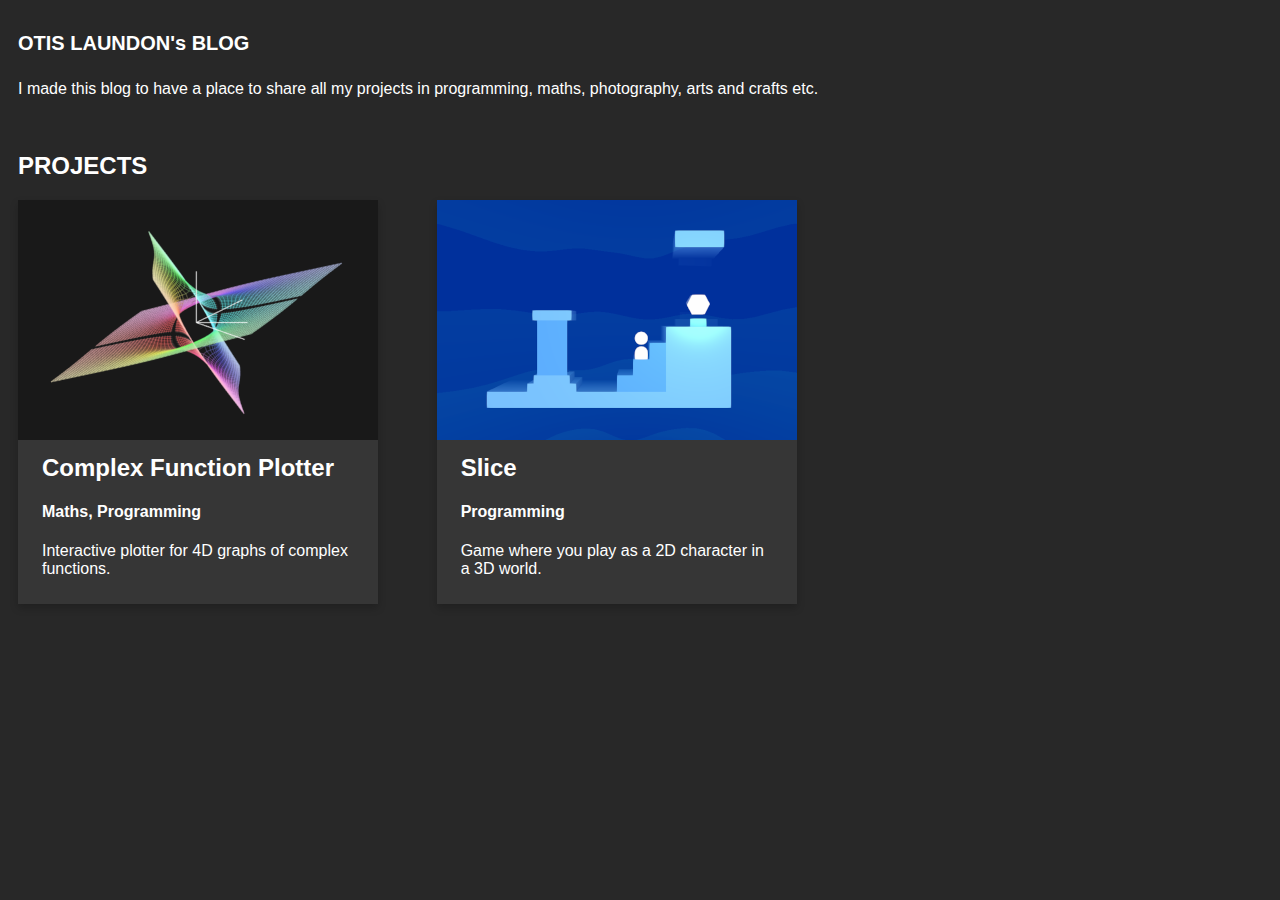
==== index.html @ 22f127f1 "changed title in <head>" ====
<!DOCTYPE html>
<html lang="en">
    <link rel="stylesheet" href="style.css">
    <head>
    <meta charset="UTF-8">
    <meta name="viewport" content="width=device-width, initial-scale=1.0">
    <title>Otis Laundon's Blog</title>
</head>
<body>
    <h1> <a class="main-title" href="index.html">OTIS LAUNDON's BLOG</a></h1>
    <p>I made this blog to have a place to share all my projects in programming, maths, photography, arts and crafts etc.</p>
    <br>
    <h2>PROJECTS</h2>
    <div class="cards-container projects">
        <a class="card" href="Articles/Complex Function Plotter/complex_plotter.html">
                <img src="Articles/Complex Function Plotter/complex plotter thumbnail.png">
                <div class="card-content">
                    <h3 class="card-title">Complex Function Plotter</h3>
                    <h4>Maths, Programming</h4>
                    <p>Interactive plotter for 4D graphs of complex functions.</p>
                </div>
        </a>
        <a class="card" href="https://oespiele.itch.io/slice">
            <img src="Articles/Slice/Slice Thumbnail.png">
            <div class="card-content">
                <h3 class="card-title">Slice</h3>
                <h4>Programming</h4>
                <p>Game where you play as a 2D character in a 3D world.</p>
            </div>
    </a>
    </div>
</body>
</html>
---- style.css ----
body{
    font-family: Helvetica, sans-serif;
    color: white;
    background-color: #282828;
    padding-left:  10px;
    padding-right: 10px;
}
.main-title{
    font-size: 20px;
    color: white;
    text-decoration: none;
}
.cards-container{
    width: auto;
    
    display: grid;
    grid-template-columns: repeat(auto-fill, minmax(360px, 1fr));
    grid-gap: 12px;
}
.card{
    padding: 0px;
    width: 360px;

    color:white;
    text-decoration: none;

    background-color: #ffffff11;

    box-shadow: 0 4px 8px 0 rgba(0,0,0,0.2);
}
.card-content{
    padding: 10px 24px;
}

.card-title{
    font-size: 24px;
    margin-top: 0px;
    margin-bottom: 0px;
}
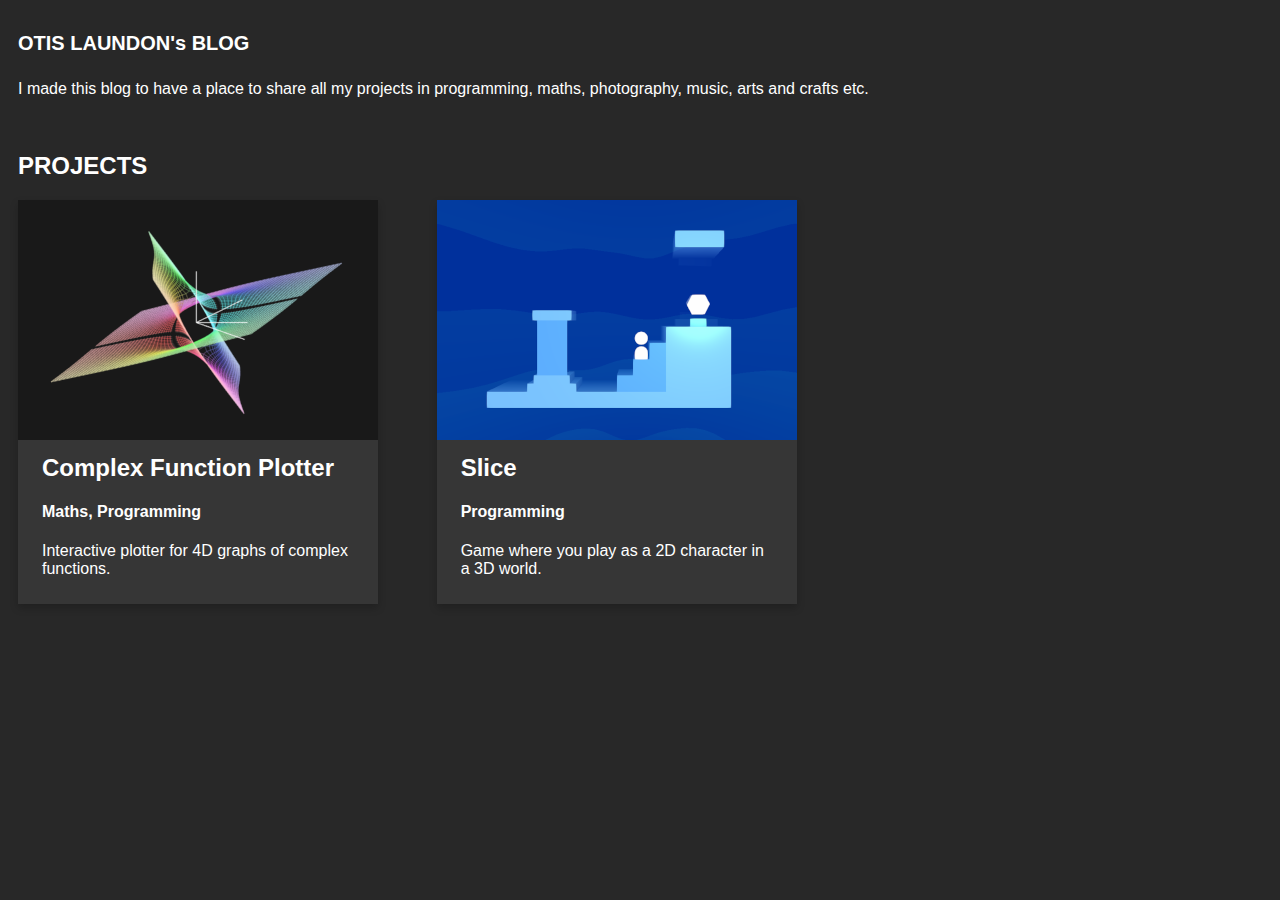
==== commit 1f24774b: "minor change to about line" ====
--- a/index.html
+++ b/index.html
@@ -8,7 +8,7 @@
 </head>
 <body>
     <h1> <a class="main-title" href="index.html">OTIS LAUNDON's BLOG</a></h1>
-    <p>I made this blog to have a place to share all my projects in programming, maths, photography, arts and crafts etc.</p>
+    <p>I made this blog to have a place to share all my projects in programming, maths, photography, music, arts and crafts etc.</p>
     <br>
     <h2>PROJECTS</h2>
     <div class="cards-container projects">
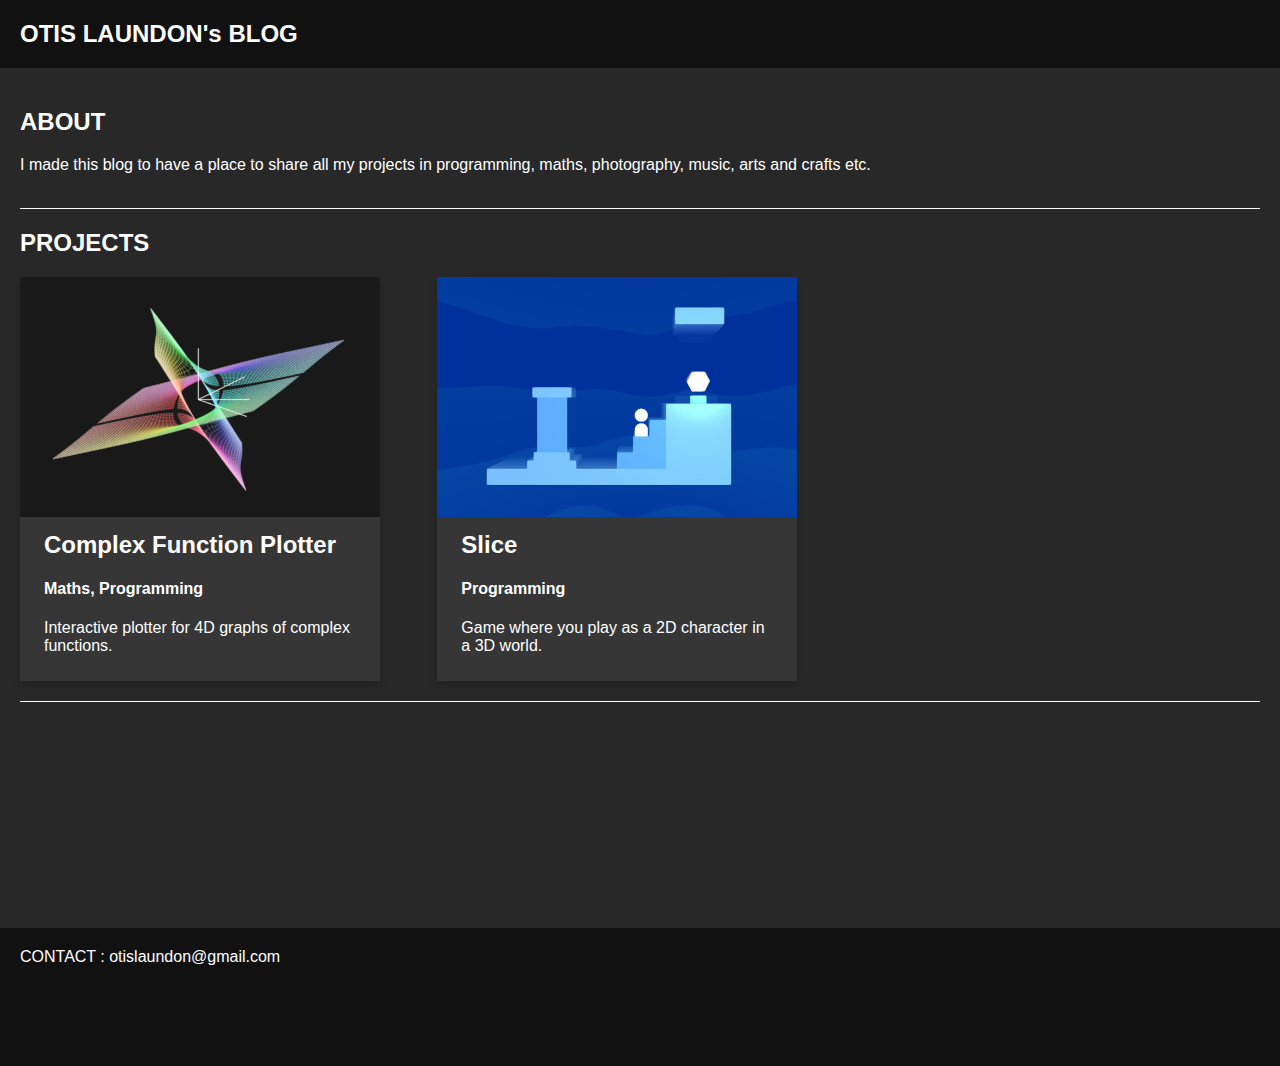
==== commit dec0dd6f: "added footer and changed height" ====
--- a/index.html
+++ b/index.html
@@ -7,27 +7,37 @@
     <title>Otis Laundon's Blog</title>
 </head>
 <body>
-    <h1> <a class="main-title" href="index.html">OTIS LAUNDON's BLOG</a></h1>
-    <p>I made this blog to have a place to share all my projects in programming, maths, photography, music, arts and crafts etc.</p>
-    <br>
-    <h2>PROJECTS</h2>
-    <div class="cards-container projects">
-        <a class="card" href="Articles/Complex Function Plotter/complex_plotter.html">
-                <img src="Articles/Complex Function Plotter/complex plotter thumbnail.png">
+    <header>
+        <h1 class="main-title"> <a class="main-title" href="index.html">OTIS LAUNDON's BLOG</a></h1>
+    </header>
+    <div class="page-container">
+        <h2>ABOUT</h2>
+        <p>I made this blog to have a place to share all my projects in programming, maths, photography, music, arts and crafts etc.</p>
+        <br>
+        <div class="hline"></div>
+        <h2>PROJECTS</h2>
+        <div class="cards-container projects">
+            <a class="card" href="Articles/Complex Function Plotter/complex_plotter.html">
+                    <img src="Articles/Complex Function Plotter/complex plotter thumbnail.png">
+                    <div class="card-content">
+                        <h3 class="card-title">Complex Function Plotter</h3>
+                        <h4>Maths, Programming</h4>
+                        <p>Interactive plotter for 4D graphs of complex functions.</p>
+                    </div>
+            </a>
+            <a class="card" href="https://oespiele.itch.io/slice">
+                <img src="Articles/Slice/Slice Thumbnail.png">
                 <div class="card-content">
-                    <h3 class="card-title">Complex Function Plotter</h3>
-                    <h4>Maths, Programming</h4>
-                    <p>Interactive plotter for 4D graphs of complex functions.</p>
+                    <h3 class="card-title">Slice</h3>
+                    <h4>Programming</h4>
+                    <p>Game where you play as a 2D character in a 3D world.</p>
                 </div>
-        </a>
-        <a class="card" href="https://oespiele.itch.io/slice">
-            <img src="Articles/Slice/Slice Thumbnail.png">
-            <div class="card-content">
-                <h3 class="card-title">Slice</h3>
-                <h4>Programming</h4>
-                <p>Game where you play as a 2D character in a 3D world.</p>
-            </div>
-    </a>
+            </a>            
+        </div>
+        <div class="hline"></div>
     </div>
+    <footer>
+        CONTACT : otislaundon@gmail.com
+    </footer>
 </body>
 </html>--- a/style.css
+++ b/style.css
@@ -2,13 +2,37 @@
     font-family: Helvetica, sans-serif;
     color: white;
     background-color: #282828;
-    padding-left:  10px;
-    padding-right: 10px;
+    padding: 0px;
+    margin: 0px;
+}
+header{
+    padding:  20px;
+    margin: 0px;
+    background-color: #111111;
+}
+footer{
+    background-color: #111111;
+    margin: 0px;
+    padding: 20px;
+    padding-bottom: 100px;
 }
 .main-title{
-    font-size: 20px;
+    font-size: 24px;
     color: white;
     text-decoration: none;
+    margin: 0px;
+    padding: 0px;
+}
+.page-container{
+    min-height: calc(100vh - 80px);
+    padding:  20px;
+    margin: 0px;
+}
+.hline{
+    height: 1px;
+    width: 100%;
+    border-color: white;
+    background-color: white;
 }
 .cards-container{
     width: auto;
@@ -16,6 +40,8 @@
     display: grid;
     grid-template-columns: repeat(auto-fill, minmax(360px, 1fr));
     grid-gap: 12px;
+
+    margin-bottom: 20px;
 }
 .card{
     padding: 0px;
@@ -36,4 +62,7 @@
     font-size: 24px;
     margin-top: 0px;
     margin-bottom: 0px;
+}
+p{
+    margin-top: 0px;
 }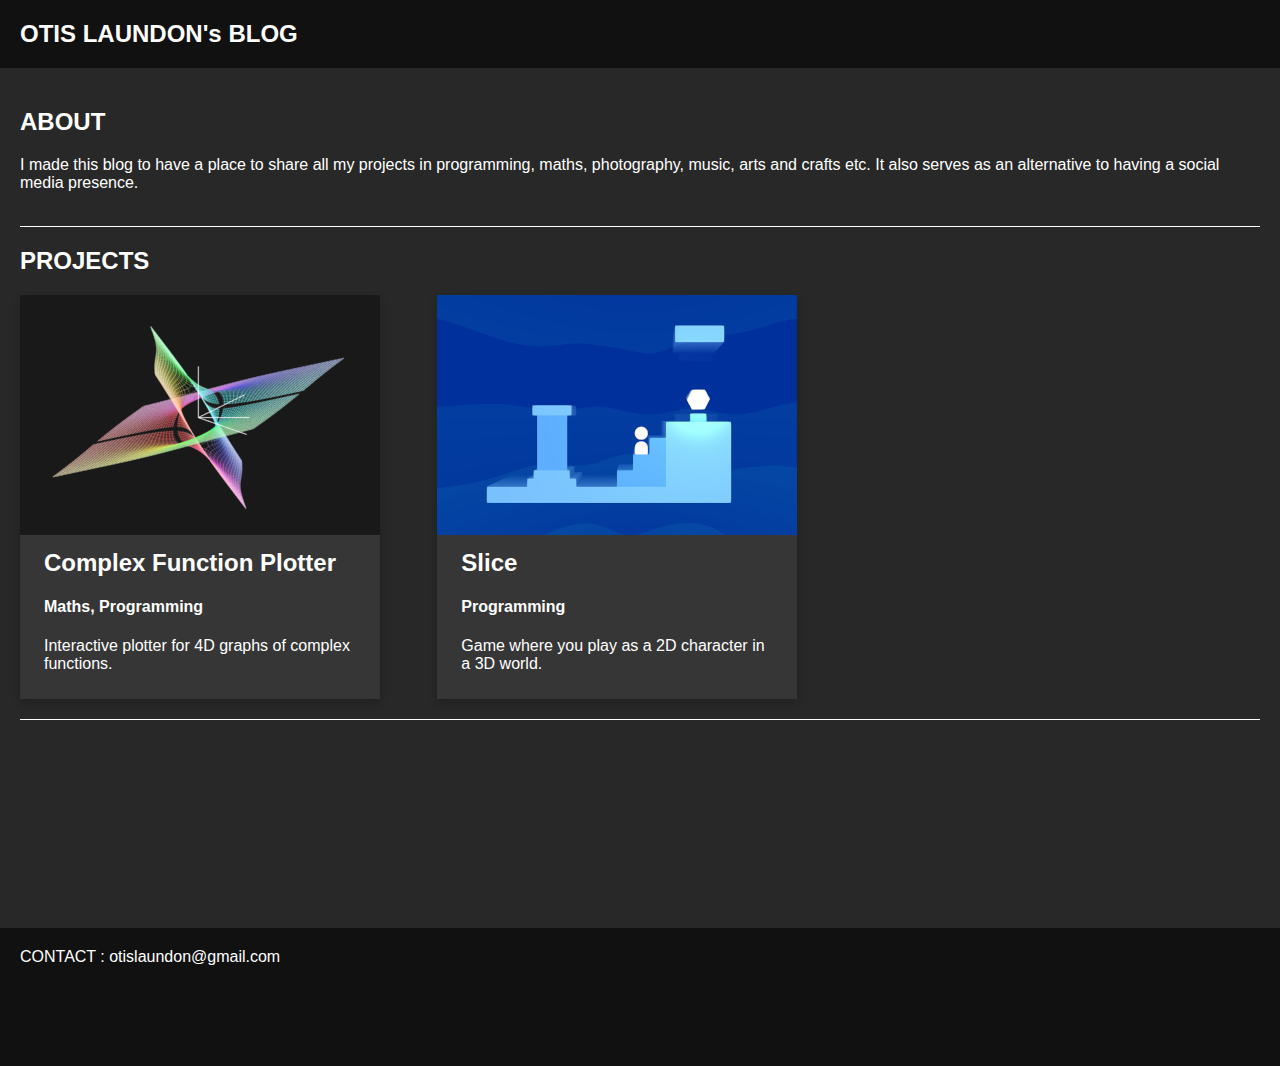
==== commit 0b036aa2: "changed description" ====
--- a/index.html
+++ b/index.html
@@ -12,7 +12,7 @@
     </header>
     <div class="page-container">
         <h2>ABOUT</h2>
-        <p>I made this blog to have a place to share all my projects in programming, maths, photography, music, arts and crafts etc.</p>
+        <p>I made this blog to have a place to share all my projects in programming, maths, photography, music, arts and crafts etc. It also serves as an alternative to having a social media presence.</p>
         <br>
         <div class="hline"></div>
         <h2>PROJECTS</h2>
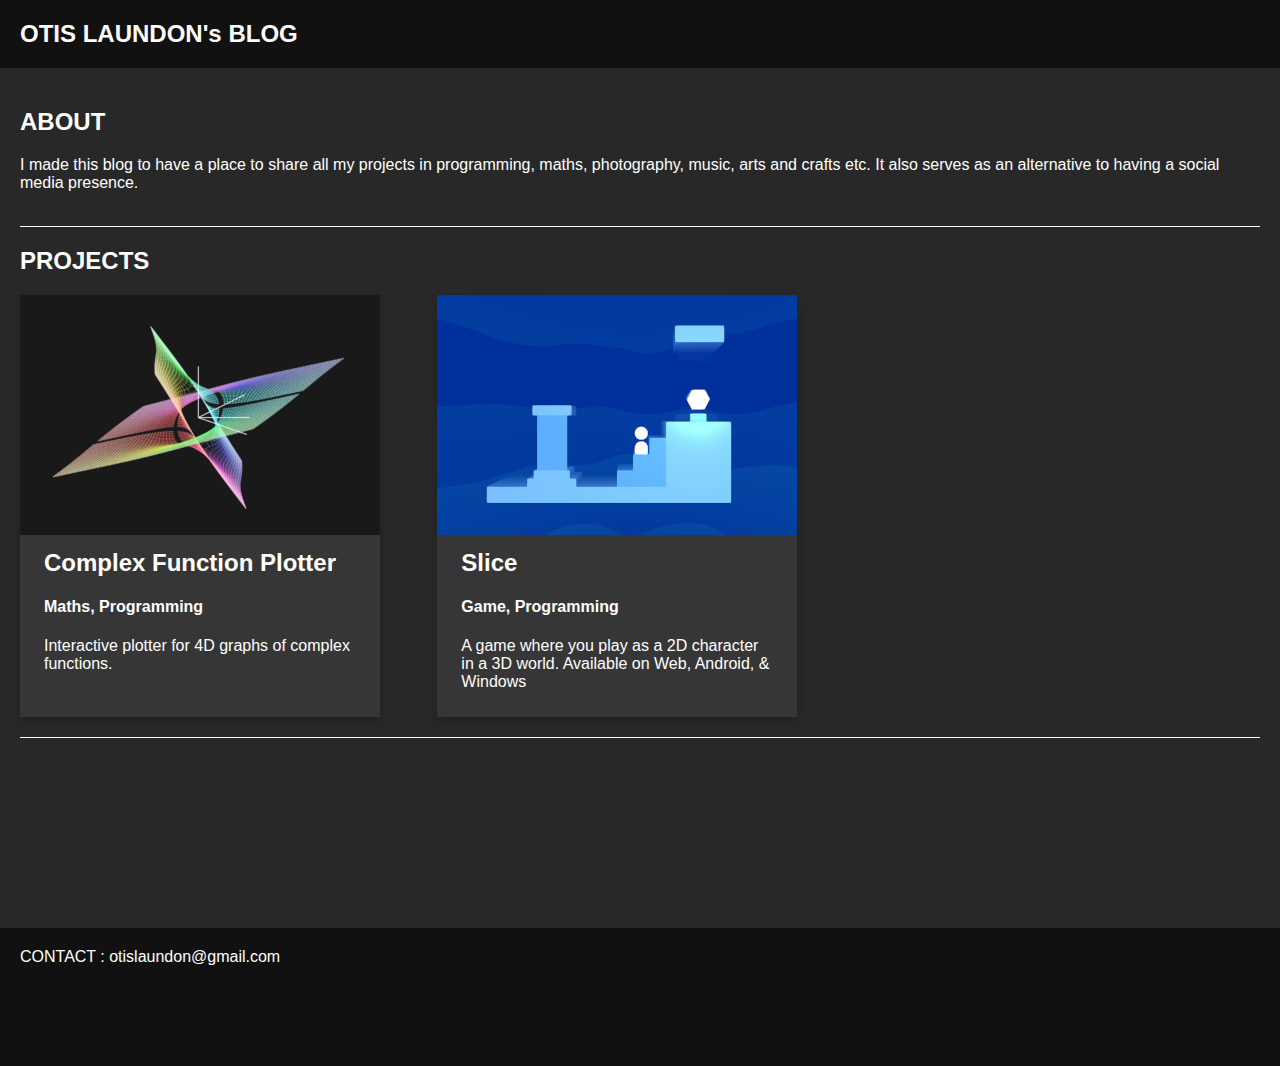
==== commit 1b4a8e80: "changed description of Slice" ====
--- a/index.html
+++ b/index.html
@@ -29,8 +29,8 @@
                 <img src="Articles/Slice/Slice Thumbnail.png">
                 <div class="card-content">
                     <h3 class="card-title">Slice</h3>
-                    <h4>Programming</h4>
-                    <p>Game where you play as a 2D character in a 3D world.</p>
+                    <h4>Game, Programming</h4>
+                    <p>A game where you play as a 2D character in a 3D world. Available on Web, Android, & Windows</p>
                 </div>
             </a>            
         </div>
--- a/style.css
+++ b/style.css
@@ -1,7 +1,7 @@
 body{
     font-family: Helvetica, sans-serif;
     color: white;
-    background-color: #282828;
+    background-color: #111111;
     padding: 0px;
     margin: 0px;
 }
@@ -24,6 +24,7 @@
     padding: 0px;
 }
 .page-container{
+    background-color: #282828;
     min-height: calc(100vh - 80px);
     padding:  20px;
     margin: 0px;
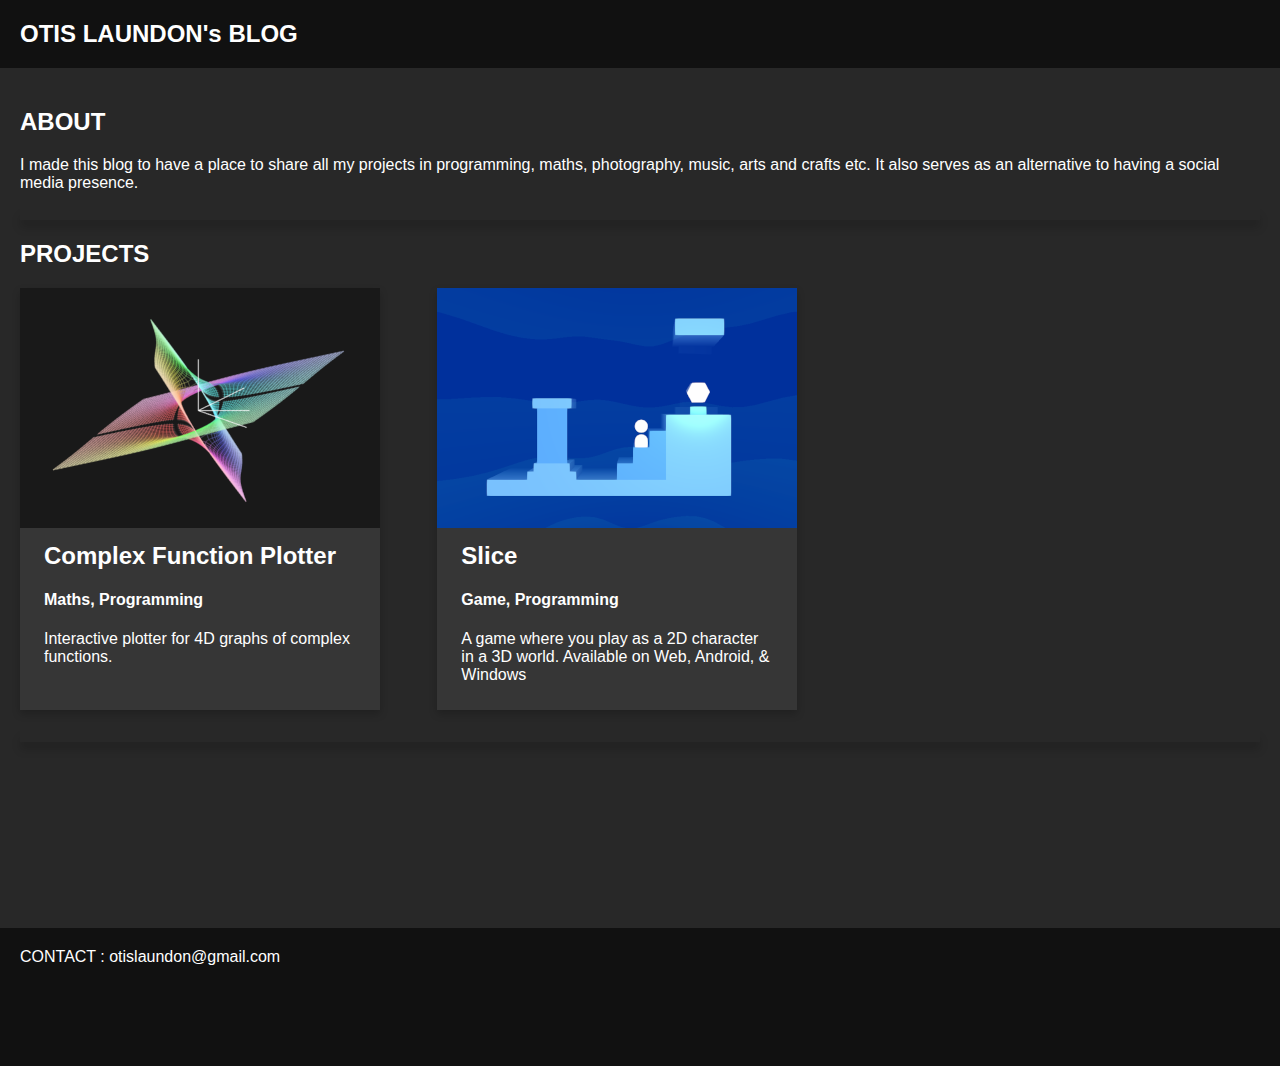
==== commit b9281027: "minor graphical tweaks" ====
--- a/index.html
+++ b/index.html
@@ -13,7 +13,6 @@
     <div class="page-container">
         <h2>ABOUT</h2>
         <p>I made this blog to have a place to share all my projects in programming, maths, photography, music, arts and crafts etc. It also serves as an alternative to having a social media presence.</p>
-        <br>
         <div class="hline"></div>
         <h2>PROJECTS</h2>
         <div class="cards-container projects">
--- a/style.css
+++ b/style.css
@@ -30,10 +30,11 @@
     margin: 0px;
 }
 .hline{
-    height: 1px;
+    height: 12px;
     width: 100%;
-    border-color: white;
-    background-color: white;
+    border-color: #282828;
+    background-color: #282828;
+    box-shadow: 0 8px 8px 0px rgba(0,0,0,0.15);
 }
 .cards-container{
     width: auto;
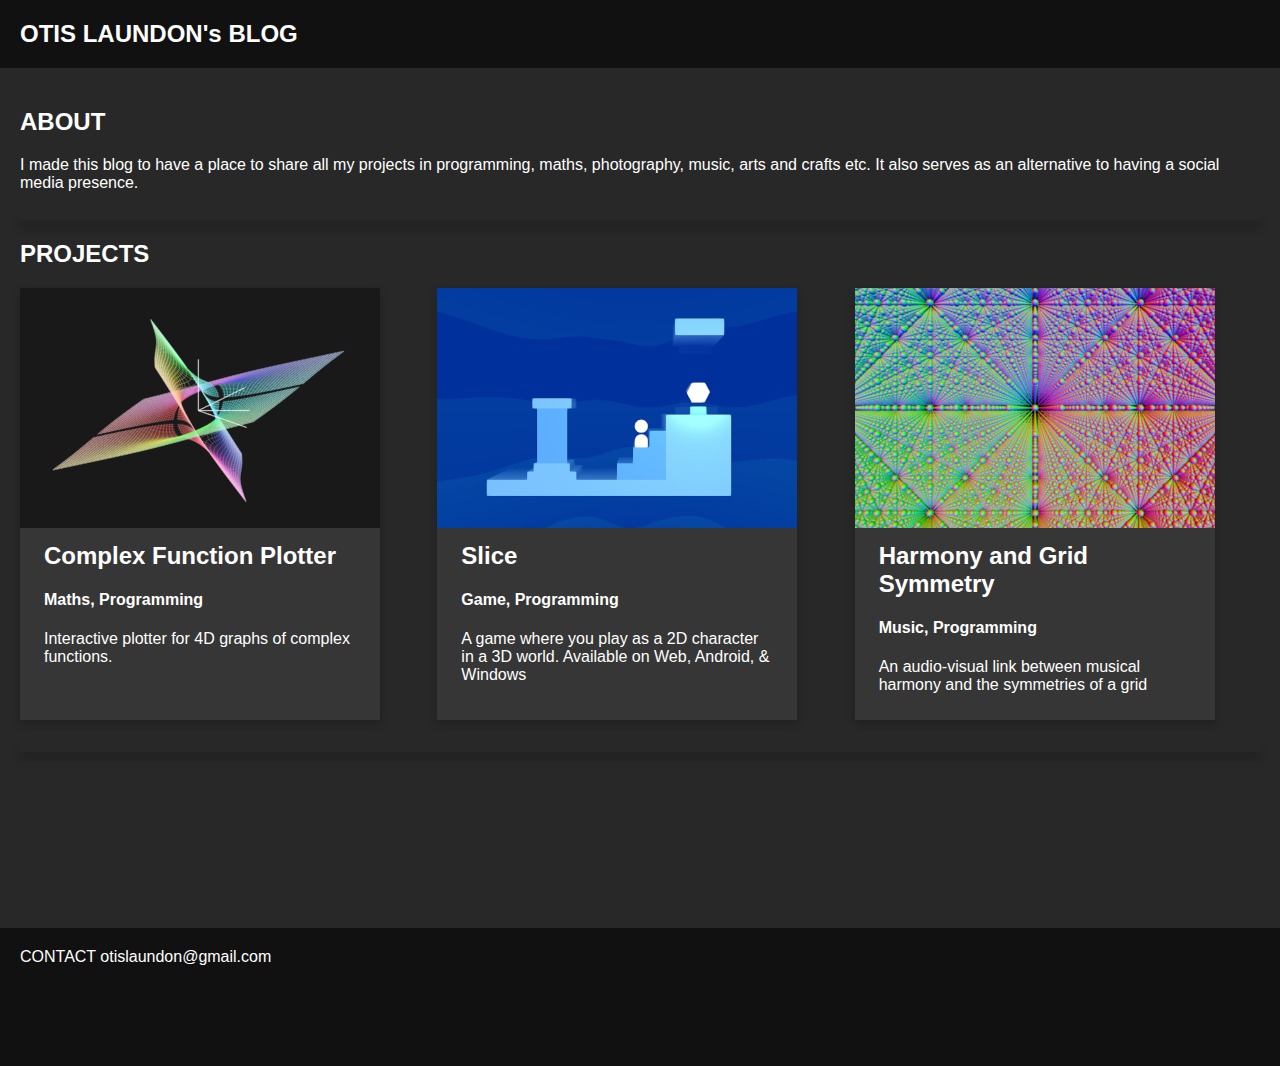
==== commit 59d0bbae: "started writing harmony and symmetry article" ====
--- a/index.html
+++ b/index.html
@@ -31,12 +31,20 @@
                     <h4>Game, Programming</h4>
                     <p>A game where you play as a 2D character in a 3D world. Available on Web, Android, & Windows</p>
                 </div>
-            </a>            
+            </a>  
+            <a class="card" href="Articles/Harmony and Grid Symmetry/Harmony and Grid Symmetry.html">
+                <img src="Articles/Harmony and Grid Symmetry/Harmony and Grid Symmetry Thumbnail.png">
+                <div class="card-content">
+                    <h3 class="card-title">Harmony and Grid Symmetry</h3>
+                    <h4>Music, Programming</h4>
+                    <p>An audio-visual link between musical harmony and the symmetries of a grid</p>
+                </div>
+            </a>                 
         </div>
         <div class="hline"></div>
     </div>
     <footer>
-        CONTACT : otislaundon@gmail.com
+        CONTACT otislaundon@gmail.com
     </footer>
 </body>
 </html>--- a/style.css
+++ b/style.css
@@ -26,7 +26,7 @@
 .page-container{
     background-color: #282828;
     min-height: calc(100vh - 80px);
-    padding:  20px;
+    padding: 20px;
     margin: 0px;
 }
 .hline{
@@ -67,4 +67,13 @@
 }
 p{
     margin-top: 0px;
+}
+.article-content{
+    max-width: 720px;
+    margin: auto;
+    padding: 0px;
+}
+.article-banner-image{
+    width: 720px;
+    margin: auto;
 }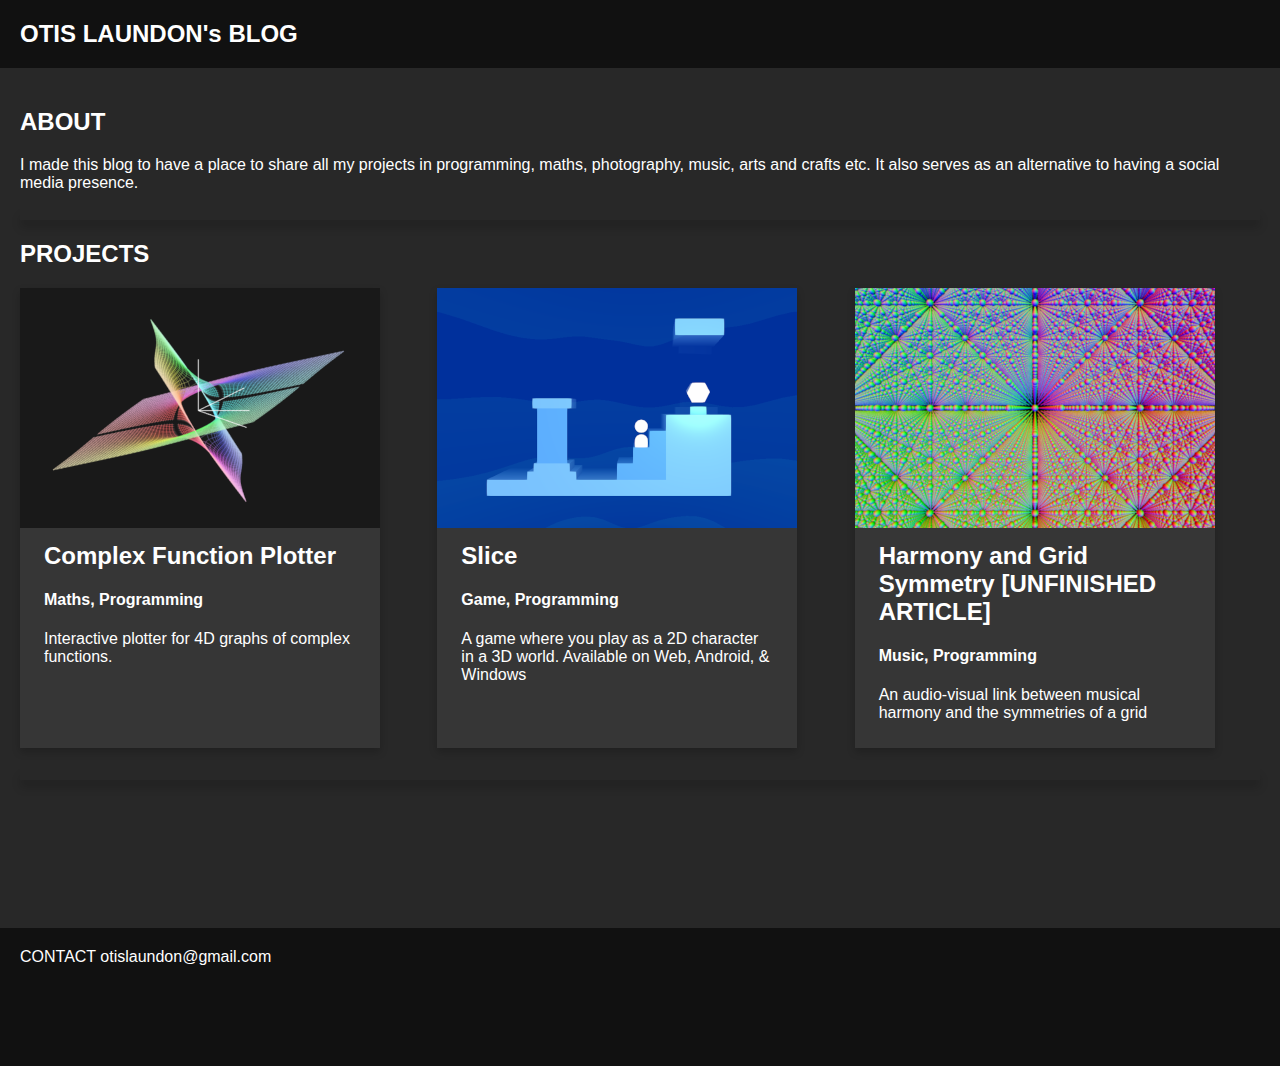
==== commit f28072c3: "added unfinished article tag to symmetry harmony" ====
--- a/index.html
+++ b/index.html
@@ -35,7 +35,7 @@
             <a class="card" href="Articles/Harmony and Grid Symmetry/Harmony and Grid Symmetry.html">
                 <img src="Articles/Harmony and Grid Symmetry/Harmony and Grid Symmetry Thumbnail.png">
                 <div class="card-content">
-                    <h3 class="card-title">Harmony and Grid Symmetry</h3>
+                    <h3 class="card-title">Harmony and Grid Symmetry [UNFINISHED ARTICLE]</h3>
                     <h4>Music, Programming</h4>
                     <p>An audio-visual link between musical harmony and the symmetries of a grid</p>
                 </div>
